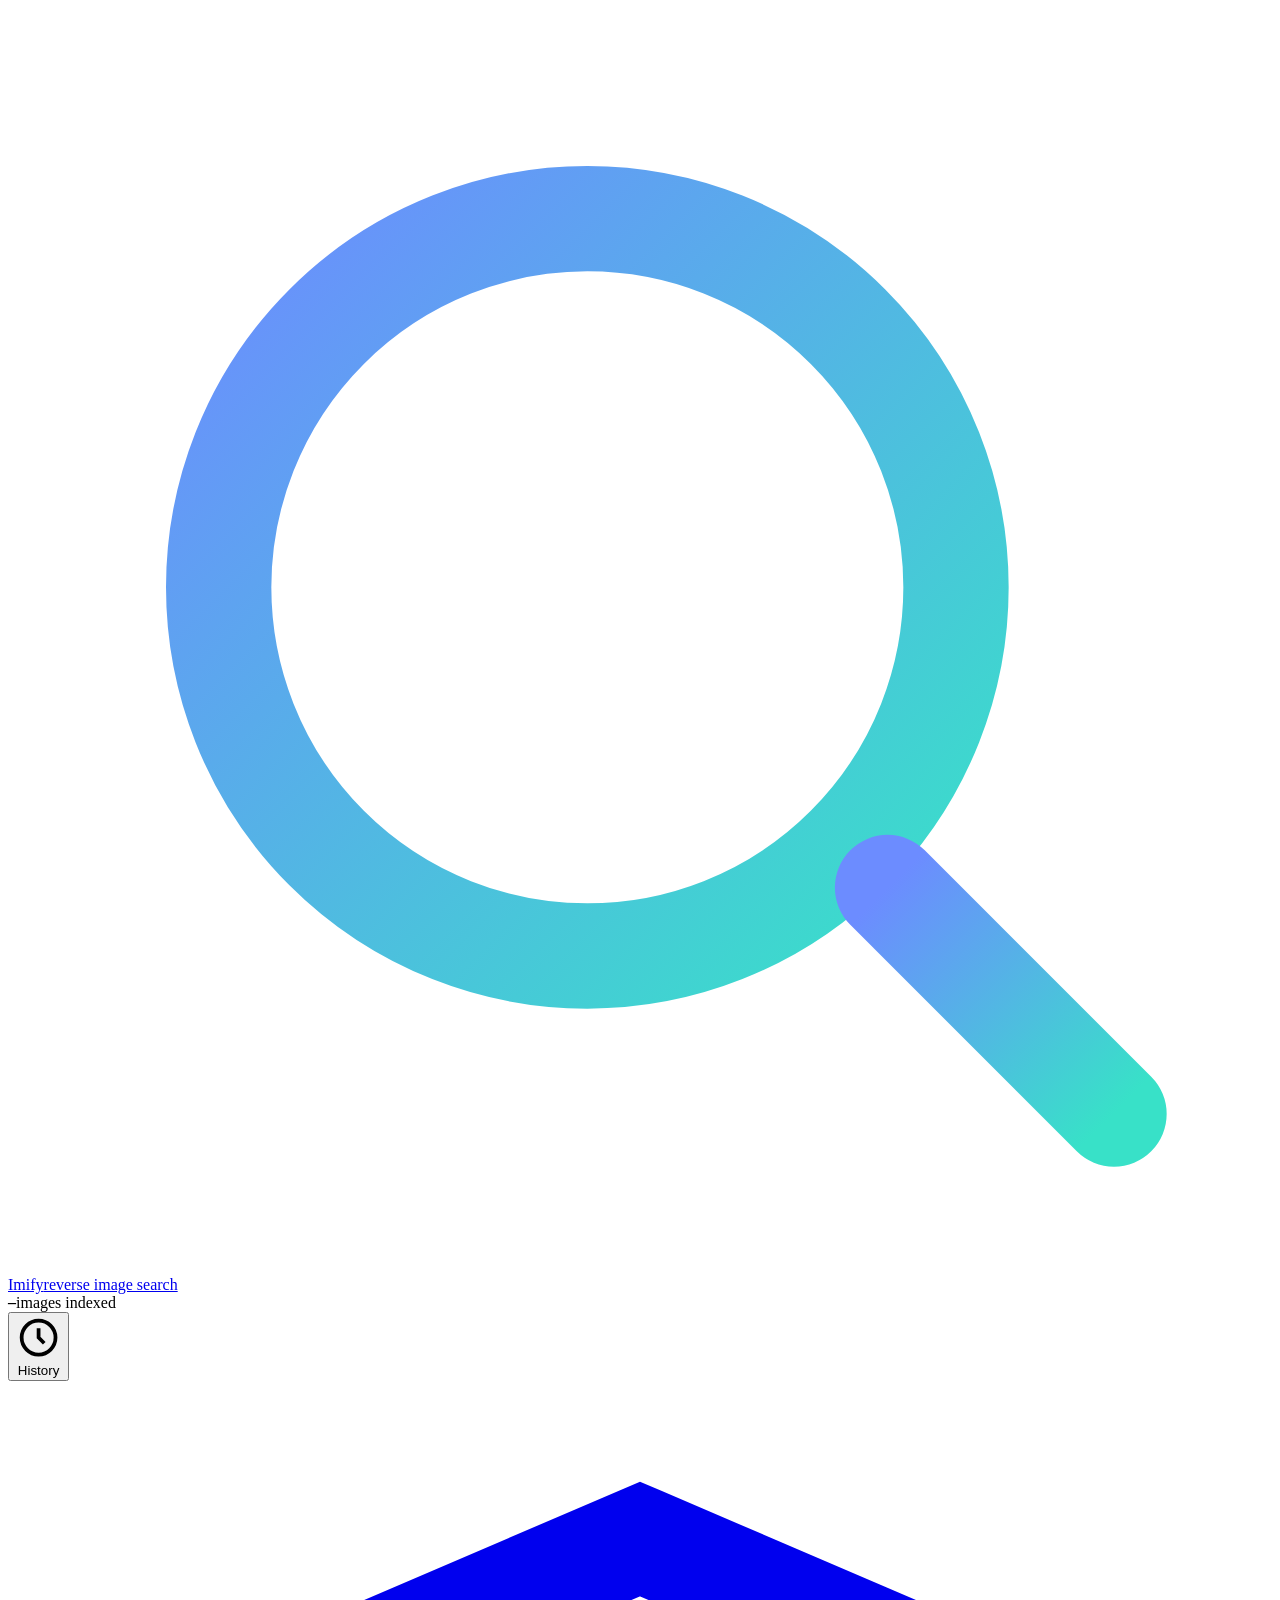
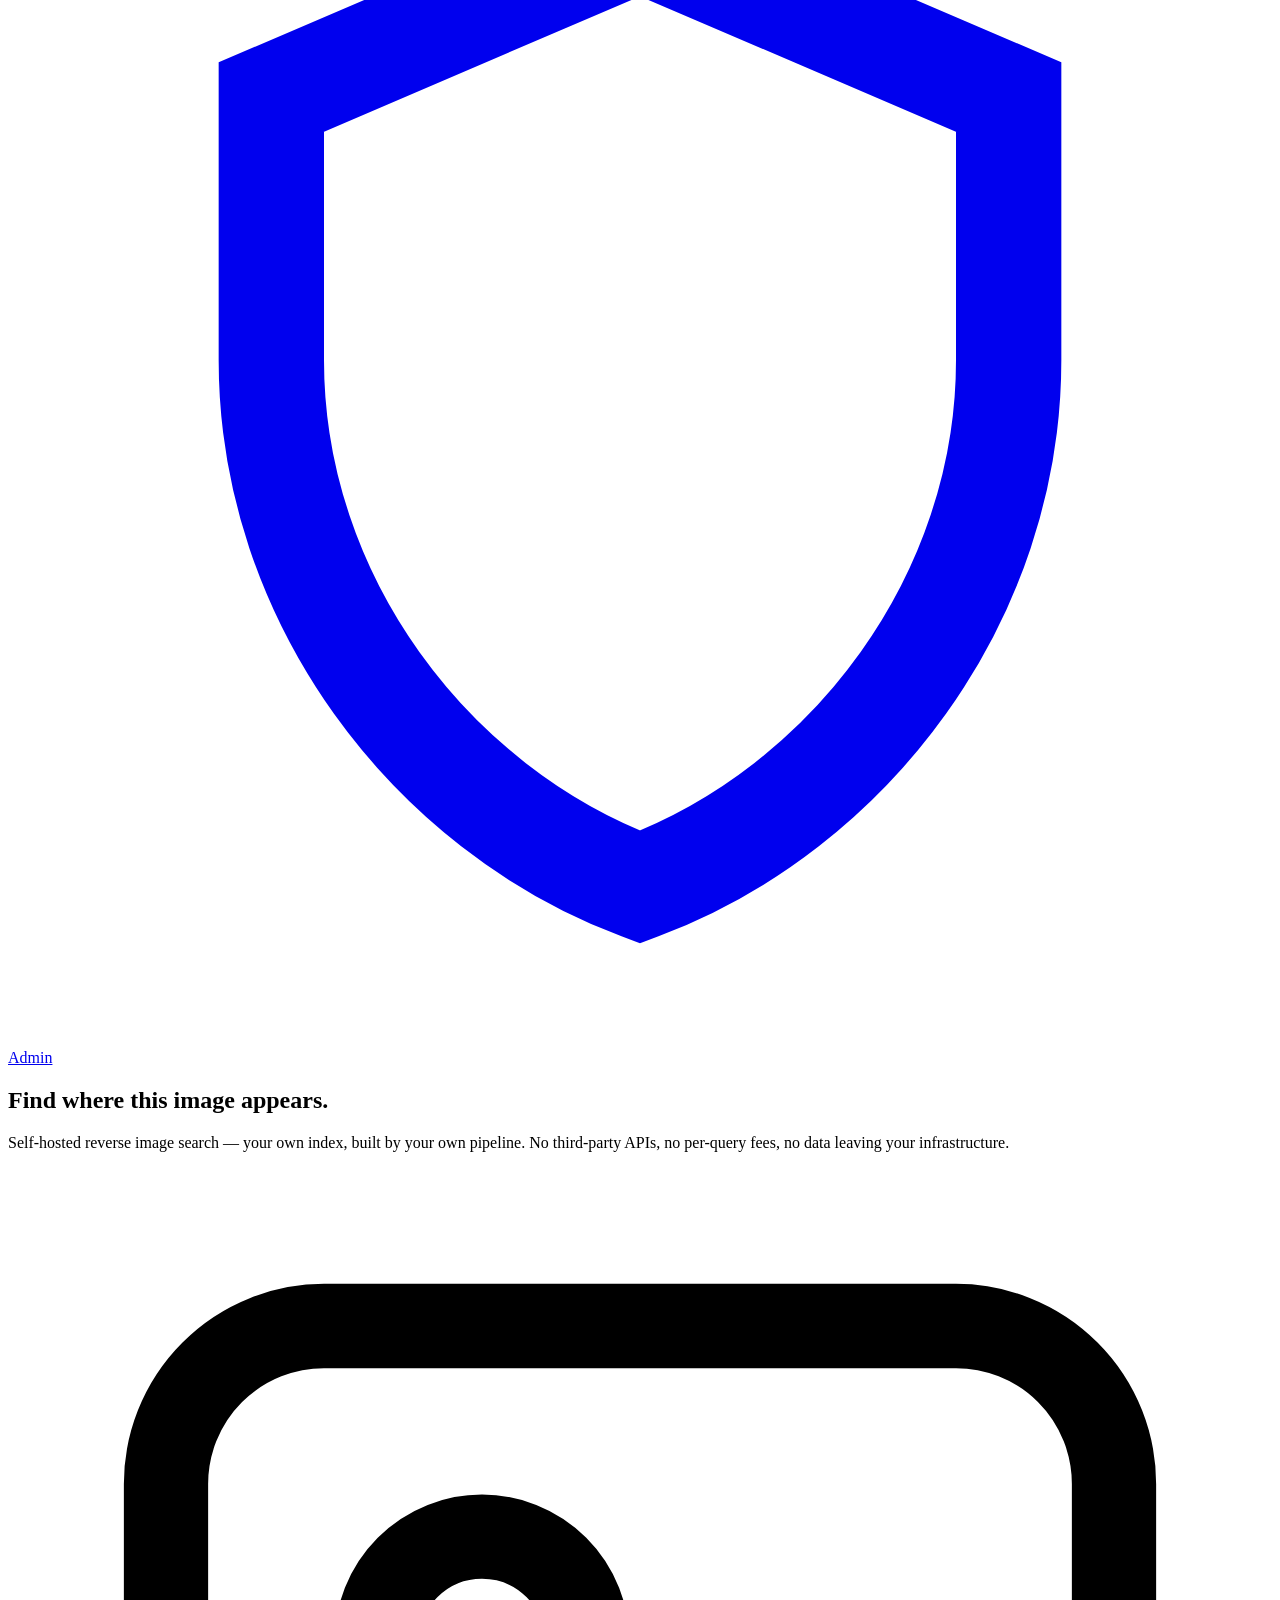
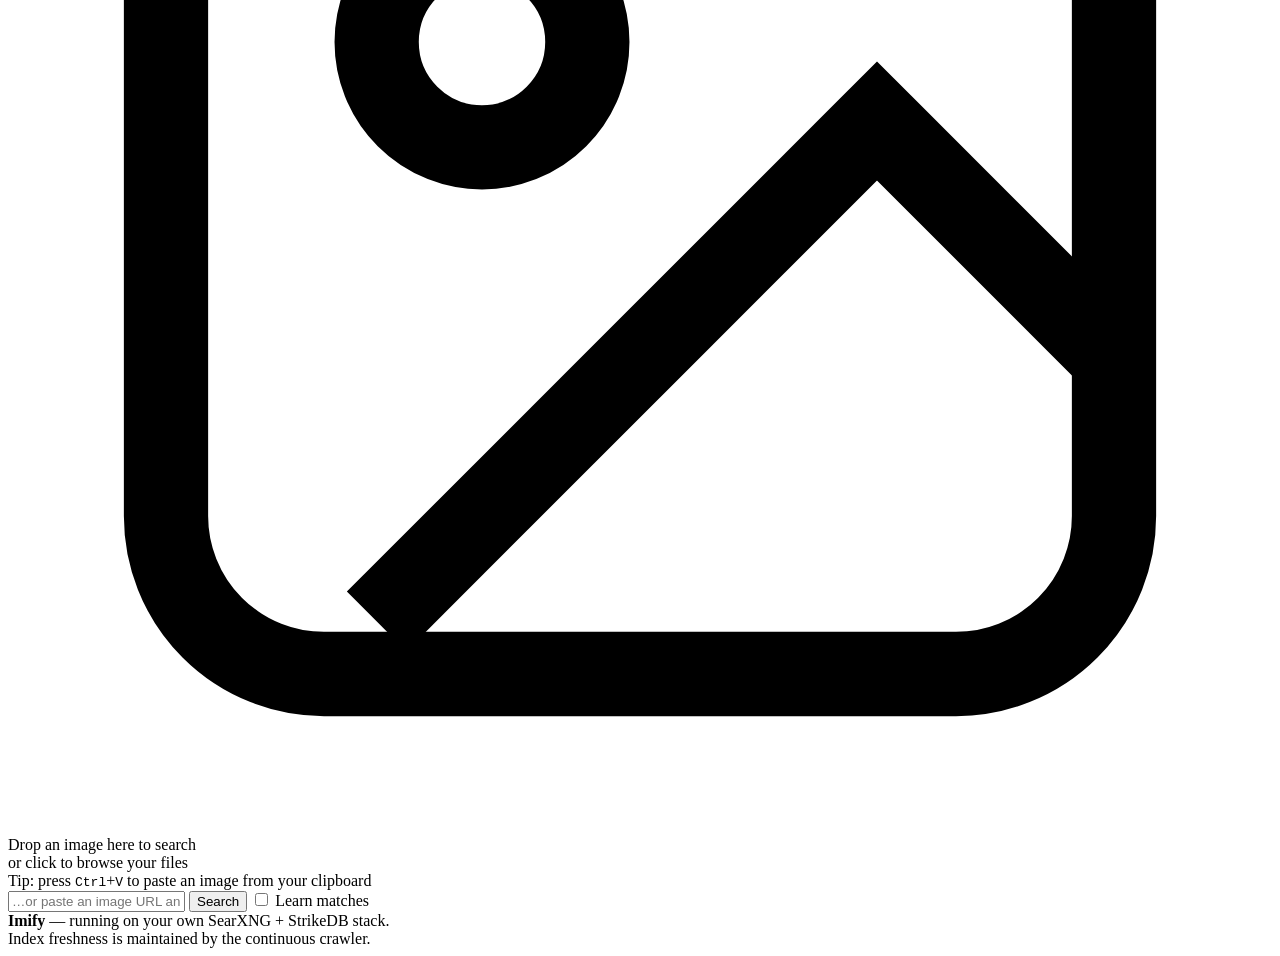
==== app/static/index.html @ 652c2abe "initial commit" ====
<!DOCTYPE html>
<html lang="en">
<head>
<meta charset="utf-8">
<meta name="viewport" content="width=device-width, initial-scale=1">
<title>Imify — Reverse image search on your own stack</title>
<link rel="icon" href="data:image/svg+xml,%3Csvg xmlns='http://www.w3.org/2000/svg' viewBox='0 0 24 24' fill='none' stroke='%236c8cff' stroke-width='2'%3E%3Ccircle cx='11' cy='11' r='7'/%3E%3Cpath d='m21 21-4.3-4.3'/%3E%3C/svg%3E">
<link rel="stylesheet" href="/static/app.css?v=3">
</head>
<body>

<header class="topbar">
  <a class="logo" href="/">
    <svg viewBox="0 0 24 24" fill="none" stroke="url(#g)" stroke-width="2" stroke-linecap="round">
      <defs><linearGradient id="g" x1="0" y1="0" x2="1" y2="1"><stop offset="0" stop-color="#6c8cff"/><stop offset="1" stop-color="#38e1c8"/></linearGradient></defs>
      <circle cx="11" cy="11" r="7"/><path d="m21 21-4.3-4.3"/>
    </svg>
    <span class="grad">Imify</span><span class="tag">reverse image search</span>
  </a>
  <div class="spacer"></div>
  <div class="stat"><b id="stat-images">–</b><span>images indexed</span></div>
  <button class="icon-btn" id="history-btn" title="Recent searches">
    <svg viewBox="0 0 24 24" fill="none" stroke="currentColor" stroke-width="2"><circle cx="12" cy="12" r="9"/><path d="M12 7v5l3 3"/></svg>
    History
  </button>
  <a class="icon-btn" href="/admin" title="Admin panel">
    <svg viewBox="0 0 24 24" fill="none" stroke="currentColor" stroke-width="2"><path d="M12 3l7 3v5c0 4.5-3 8.5-7 10-4-1.5-7-5.5-7-10V6z"/></svg>
    Admin
  </a>
</header>

<section class="hero" id="hero">
  <h1>Find where this <span class="grad">image</span> appears.</h1>
  <p>Self-hosted reverse image search — your own index, built by your own pipeline. No third-party APIs, no per-query fees, no data leaving your infrastructure.</p>
</section>

<div id="search-area">
  <div class="dropzone" id="dropzone">
    <svg class="dz-icon" viewBox="0 0 24 24" fill="none" stroke="currentColor" stroke-width="1.6">
      <rect x="3" y="3" width="18" height="18" rx="3"/><circle cx="9" cy="9" r="2"/><path d="m21 15-4.5-4.5L7 20"/>
    </svg>
    <div class="dz-title">Drop an image here to search</div>
    <div class="dz-sub">or click to browse your files</div>
    <div class="dz-hint">Tip: press <kbd>Ctrl</kbd>+<kbd>V</kbd> to paste an image from your clipboard</div>
    <input type="file" id="file-input" accept="image/*" hidden>
  </div>
  <div class="url-row">
    <input type="text" id="url-input" placeholder="…or paste an image URL and press Enter">
    <button id="url-go">Search</button>
    <label class="learn-toggle" title="When on, verified web matches are saved into your own index (grows storage). Off = on-the-fly matching only.">
      <input type="checkbox" id="learn-toggle">
      <span>Learn matches</span>
    </label>
  </div>
</div>

<div id="results-area" hidden>
  <div class="results-head">
    <img class="qimg" id="query-img" alt="query image">
    <div class="meta">
      <h2 id="results-title">Results</h2>
      <p id="results-sub"></p>
    </div>
    <div class="tabs" id="tabs">
      <button class="tab active" data-mode="best">Best match</button>
      <button class="tab" data-mode="color">Color</button>
      <button class="tab" data-mode="biggest">Biggest</button>
      <button class="tab" data-mode="newest">Newest</button>
      <button class="tab" data-mode="changed">Most changed</button>
    </div>
  </div>
  <div class="grid" id="grid"></div>
</div>

<div id="searching" class="searching" hidden>
  <div class="spinner"></div>
  <div>Searching the index…</div>
</div>

<div id="empty-state" class="empty" hidden>
  <svg viewBox="0 0 24 24" fill="none" stroke="currentColor" stroke-width="1.4"><circle cx="11" cy="11" r="7"/><path d="m21 21-4.3-4.3"/></svg>
  <h3>No matches in the index yet</h3>
  <p>The index grows as the crawler discovers images. Add seed queries from the Admin panel.</p>
</div>

<div id="toasts"></div>

<div class="footer" id="footer">
  <b>Imify</b> — running on your own SearXNG + StrikeDB stack.<br>
  Index freshness is maintained by the continuous crawler. <span id="backend-info"></span>
</div>

<script src="/static/app.js?v=3"></script>
</body>
</html>
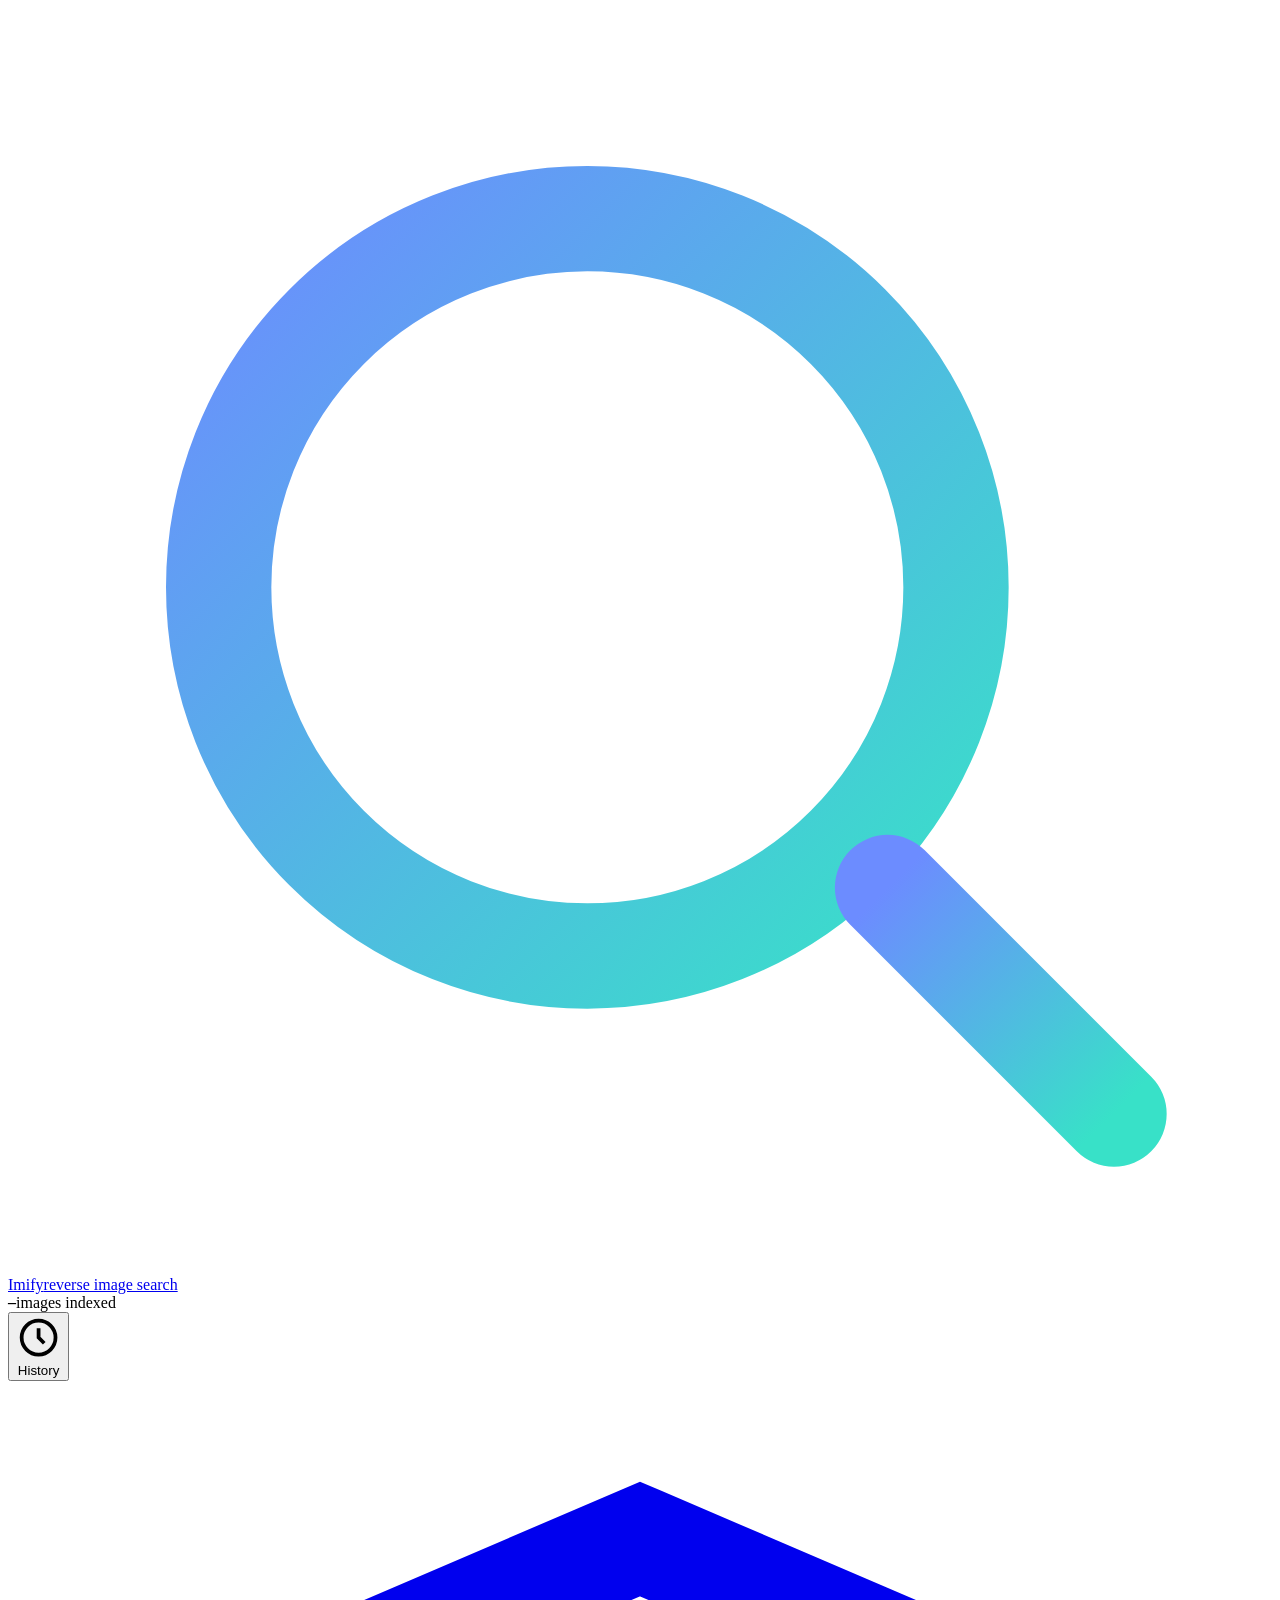
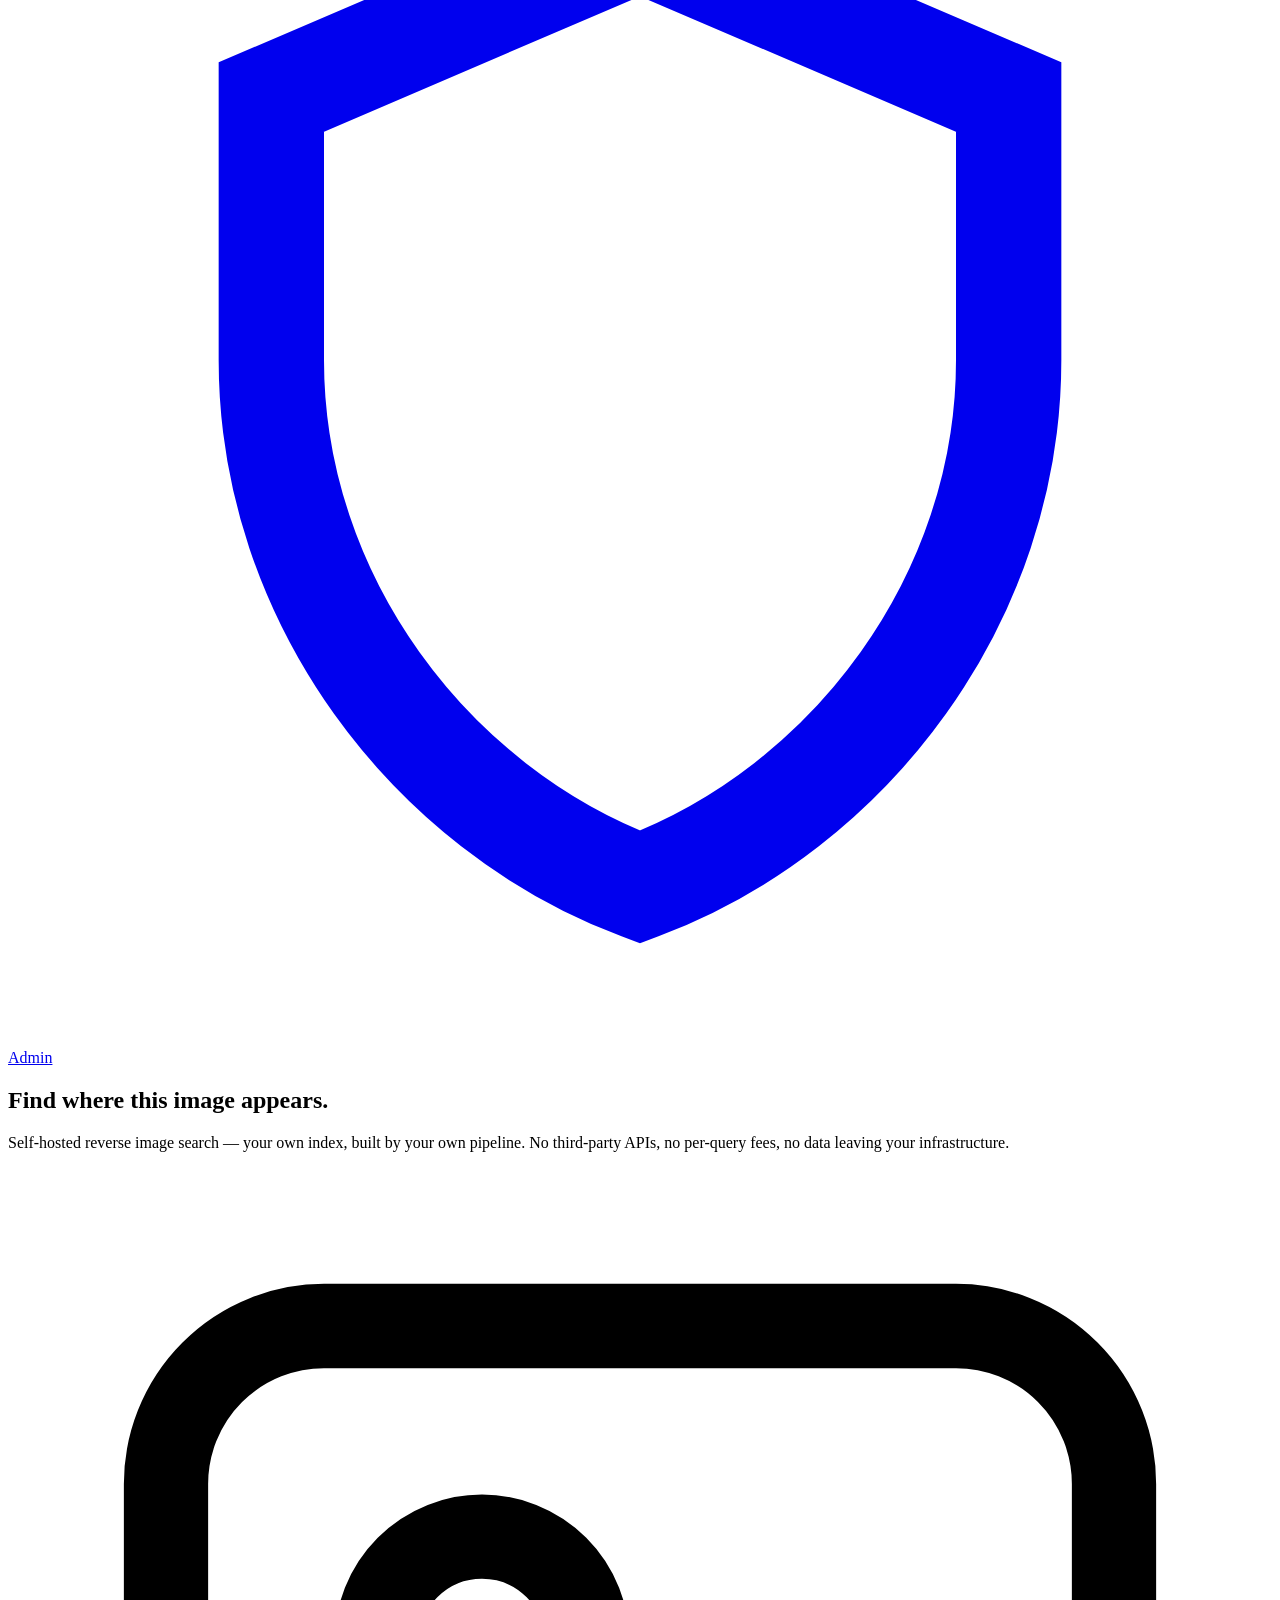
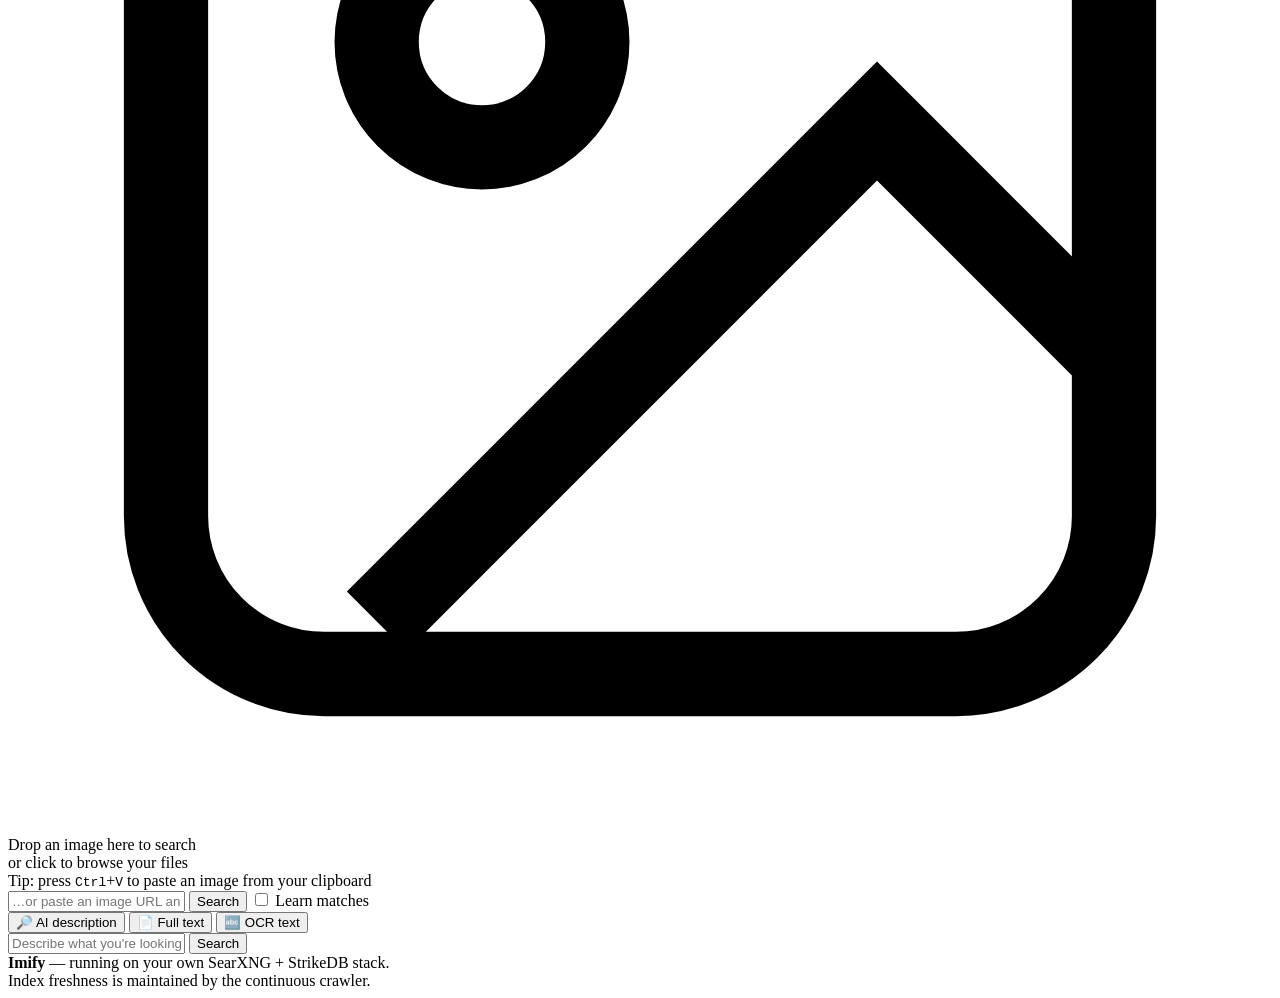
==== commit e828bbef: "Accuracy overhaul: correct Face-ID, geometric + CLIP verification, AI layers - Face-ID: fix landmark" ====
--- a/app/static/index.html
+++ b/app/static/index.html
@@ -5,7 +5,7 @@
 <meta name="viewport" content="width=device-width, initial-scale=1">
 <title>Imify — Reverse image search on your own stack</title>
 <link rel="icon" href="data:image/svg+xml,%3Csvg xmlns='http://www.w3.org/2000/svg' viewBox='0 0 24 24' fill='none' stroke='%236c8cff' stroke-width='2'%3E%3Ccircle cx='11' cy='11' r='7'/%3E%3Cpath d='m21 21-4.3-4.3'/%3E%3C/svg%3E">
-<link rel="stylesheet" href="/static/app.css?v=3">
+<link rel="stylesheet" href="/static/app.css?v=4">
 </head>
 <body>
 
@@ -52,6 +52,15 @@
       <span>Learn matches</span>
     </label>
   </div>
+  <div class="text-row">
+    <div class="text-mode" id="text-mode" title="Search the index by description (AI) or by the text on the image (OCR)">
+      <button class="tm active" data-kind="text">🔎 AI description</button>
+      <button class="tm" data-kind="fulltext">📄 Full text</button>
+      <button class="tm" data-kind="ocr">🔤 OCR text</button>
+    </div>
+    <input type="text" id="text-input" placeholder="Describe what you're looking for, e.g. 'a red car on a beach'">
+    <button id="text-go">Search</button>
+  </div>
 </div>
 
 <div id="results-area" hidden>
@@ -69,6 +78,8 @@
       <button class="tab" data-mode="changed">Most changed</button>
     </div>
   </div>
+  <div class="engine-tabs" id="engine-tabs" hidden></div>
+  <div class="cat-tabs" id="cat-tabs" hidden></div>
   <div class="grid" id="grid"></div>
 </div>
 
@@ -90,6 +101,6 @@
   Index freshness is maintained by the continuous crawler. <span id="backend-info"></span>
 </div>
 
-<script src="/static/app.js?v=3"></script>
+<script src="/static/app.js?v=4"></script>
 </body>
 </html>
